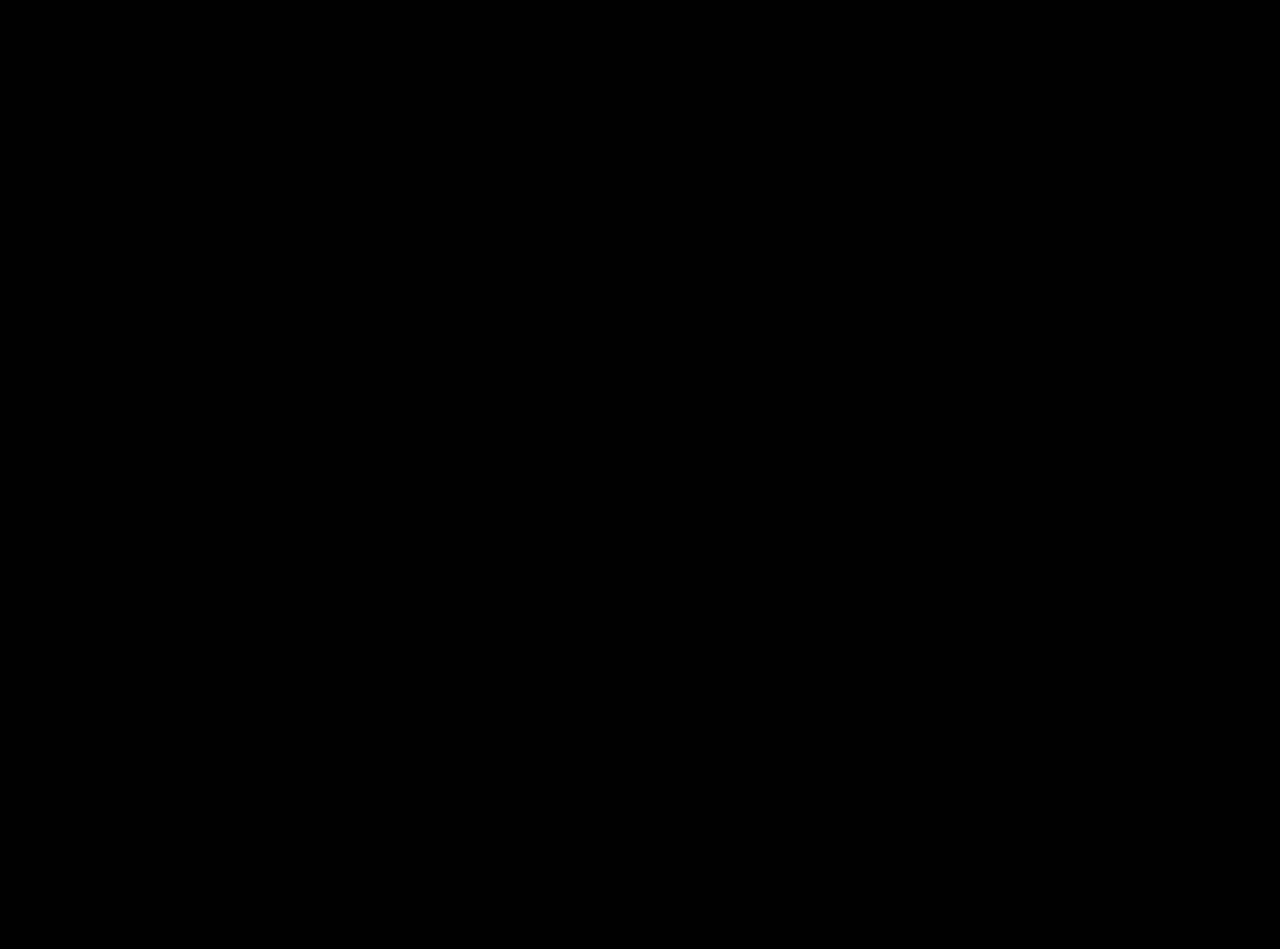
==== CODE/Slide_fullscreen/index.html @ ff6c2231 "Update index.html" ====
<html lang='vi-VN' xmlns='http://www.w3.org/1999/xhtml' xmlns:b='http://www.google.com/2005/gml/b' xmlns:data='http://www.google.com/2005/gml/data' xmlns:expr='http://www.google.com/2005/gml/expr' xmlns:og='http://ogp.me/ns#'>
<head>
<link href='https://www.blogger.com/static/v1/widgets/2549344219-widget_css_bundle.css' rel='stylesheet' type='text/css'/>
<meta content='text/html; charset=UTF-8' http-equiv='Content-Type'/>
<meta content='blogger' name='generator'/>
<link href='https://www.nammientay.net/favicon.ico' rel='icon' type='image/x-icon'/>
<link href='https://duan.nammientay.net/' rel='canonical'/>
<link rel="alternate" type="application/atom+xml" title="Dự án Nam Miền Tây - Đất Xanh Miền Tây - Atom" href="https://www.nammientay.net/feeds/posts/default" />
<link rel="alternate" type="application/rss+xml" title="Dự án Nam Miền Tây - Đất Xanh Miền Tây - RSS" href="https://www.nammientay.net/feeds/posts/default?alt=rss" />
<link rel="service.post" type="application/atom+xml" title="Dự án Nam Miền Tây - Đất Xanh Miền Tây - Atom" href="https://www.blogger.com/feeds/5410384464297076118/posts/default" />
<!--Can't find substitution for tag [blog.ieCssRetrofitLinks]-->
<meta content='https://duan.nammientay.net/' property='og:url'/>
<meta content='Dự án Nam Miền Tây - Đất Xanh Miền Tây' property='og:title'/>
<meta content='Dự án do Bất Động Sản Nam Miền Tây - thành viên Tổng công ty Xanh Miền Tây phân phối' property='og:description'/>
<!--[if IE]> <script> (function() { var html5 = ("abbr,article,aside,audio,canvas,datalist,details," + "figure,footer,header,hgroup,mark,menu,meter,nav,output," + "progress,section,time,video").split(','); for (var i = 0; i < html5.length; i++) { document.createElement(html5[i]); } try { document.execCommand('BackgroundImageCache', false, true); } catch(e) {} })(); </script> <![endif]-->
<title>
Dự án Nam Miền Tây - Đất Xanh Miền Tây
</title>
<meta content='width=device-width, initial-scale=1' name='viewport'/>
<meta charset='utf-8'/>
<meta content='IE=edge' http-equiv='X-UA-Compatible'/>
<meta content='Dự án Nam Miền Tây - Đất Xanh Miền Tây' property='og:title'/>
<meta content='Dự án Nam Miền Tây - Đất Xanh Miền Tây' property='og:site_name'/>
<meta content='https://duan.nammientay.net/' property='og:url'/>
<meta content='website' property='og:type'/>
<meta content='Dự án do Bất Động Sản Nam Miền Tây - thành viên Tổng công ty Xanh Miền Tây phân phối' name='description'/>
<meta content='True' name='HandheldFriendly'/>
<meta content='width=device-width, initial-scale=1.0' name='viewport'/>
<link href='../favicon.ico' rel='shortcut icon'/>
<link href='../favicon.ico' rel='apple-touch-icon'/>  
<link href='https://fonts.googleapis.com/css?family=Open+Sans' rel='stylesheet'/>

<style>

/* Variable definitions:

-----------------------------------------------*/
@font-face {
  src: url("https://s3-us-west-2.amazonaws.com/s.cdpn.io/142996/polar.otf");
  font-family: "Polar";
}
*,
*:before,
*:after {
  box-sizing: border-box;
  margin: 0;
  padding: 0;
}

html,
body {
  font-size: 62.5%;
  height: 100%;
  overflow: hidden;
}

html{font-family:sans-serif;-ms-text-size-adjust:100%;-webkit-text-size-adjust:100%}

body {
  background: #000;
}

a {text-decoration:none;}

svg {
  display: block;
  overflow: visible;
}

.slider-container {
  position: relative;
  height: 100%;
  -webkit-user-select: none;
     -moz-user-select: none;
      -ms-user-select: none;
          user-select: none;
  cursor: all-scroll;
}

.slider-control {
  z-index: 2;
  position: absolute;
  top: 0;
  width: 12%;
  height: 100%;
  -webkit-transition: opacity 0.3s;
  transition: opacity 0.3s;
  will-change: opacity;
  opacity: 0;
}
.slider-control.inactive:hover {
  cursor: auto;
}
.slider-control:not(.inactive):hover {
  opacity: 1;
  cursor: pointer;
}
.slider-control.left {
  left: 0;
  background: -webkit-gradient(linear, left top, right top, from(rgba(0, 0, 0, 0.18)), to(rgba(0, 0, 0, 0)));
  background: linear-gradient(to right, rgba(0, 0, 0, 0.18) 0%, rgba(0, 0, 0, 0) 100%);
}
.slider-control.right {
  right: 0;
  background: -webkit-gradient(linear, left top, right top, from(rgba(0, 0, 0, 0)), to(rgba(0, 0, 0, 0.18)));
  background: linear-gradient(to right, rgba(0, 0, 0, 0) 0%, rgba(0, 0, 0, 0.18) 100%);
}

.slider-pagi {
  position: absolute;
  z-index: 3;
  left: 50%;
  bottom: 2rem;
  -webkit-transform: translateX(-50%);
          transform: translateX(-50%);
  font-size: 0;
  list-style-type: none;
}
.slider-pagi__elem {
  position: relative;
  display: inline-block;
  vertical-align: top;
  width: 2rem;
  height: 2rem;
  margin: 0 0.5rem;
  border-radius: 50%;
  border: 2px solid #fff;
  cursor: pointer;
}
.slider-pagi__elem:before {
  content: "";
  position: absolute;
  left: 50%;
  top: 50%;
  width: 1.2rem;
  height: 1.2rem;
  background: #fff;
  border-radius: 50%;
  -webkit-transition: -webkit-transform 0.3s;
  transition: -webkit-transform 0.3s;
  transition: transform 0.3s;
  transition: transform 0.3s, -webkit-transform 0.3s;
  -webkit-transform: translate(-50%, -50%) scale(0);
          transform: translate(-50%, -50%) scale(0);
}
.slider-pagi__elem.active:before, .slider-pagi__elem:hover:before {
  -webkit-transform: translate(-50%, -50%) scale(1);
          transform: translate(-50%, -50%) scale(1);
}

.slider {
  z-index: 1;
  position: relative;
  height: 100%;
}
.slider.animating {
  -webkit-transition: -webkit-transform 0.5s;
  transition: -webkit-transform 0.5s;
  transition: transform 0.5s;
  transition: transform 0.5s, -webkit-transform 0.5s;
  will-change: transform;
}
.slider.animating .slide__bg {
  -webkit-transition: -webkit-transform 0.5s;
  transition: -webkit-transform 0.5s;
  transition: transform 0.5s;
  transition: transform 0.5s, -webkit-transform 0.5s;
  will-change: transform;
}

.slide {
  position: absolute;
  top: 0;
  width: 100%;
  height: 100%;
  overflow: hidden;
}
.slide.active .slide__overlay,
.slide.active .slide__text {
  opacity: 1;
  -webkit-transform: translateX(0);
          transform: translateX(0);
}
.slide__bg {
  position: absolute;
  top: 0;
  left: -50%;
  width: 100%;
  height: 100%;
  background-size: cover;
  will-change: transform;
}
.slide:nth-child(1) {
  left: 0;
}
.slide:nth-child(1) .slide__bg {
  left: 0;
  background-image: url("https://1.bp.blogspot.com/-U1_q-1orIdk/Xjov63__xzI/AAAAAAAAAS0/5rgwnYOWo1Yxun9FVkiZH71nImugxIqcgCLcBGAsYHQ/s1600/Du_an_Vinh_Thanh_Center.jpg");
}
.slide:nth-child(1) .slide__overlay-path {
  fill: #e99c7e;
}
@media (max-width: 991px) {
  .slide:nth-child(1) .slide__text {
    background-color: rgba(233, 156, 126, 0.8);
  }
}
.slide:nth-child(2) {
  left: 100%;
}
.slide:nth-child(2) .slide__bg {
  left: -50%;
  background-image: url("https://1.bp.blogspot.com/-myGyCwI7yHI/XjouxVuanQI/AAAAAAAAASY/UXgahaWdwUgbH6etq8g1KdD3uk6sbKc5ACLcBGAsYHQ/s1600/Du_an_Phuoc_Thoi.jpg");
}
.slide:nth-child(2) .slide__overlay-path {
  fill: #e1ccae;
}
@media (max-width: 991px) {
  .slide:nth-child(2) .slide__text {
    background-color: rgba(225, 204, 174, 0.8);
  }
}
.slide:nth-child(3) {
  left: 200%;
}
.slide:nth-child(3) .slide__bg {
  left: -100%;
  background-image: url("https://1.bp.blogspot.com/-quRM0VgQfaw/XjouxVmqw2I/AAAAAAAAASQ/16JQGG8Hr-Mg2iDKFrwb_p2p-C6ka2CFACLcBGAsYHQ/s1600/Du_an_TNR_Stars_Thoai_Son.jpg");
}
.slide:nth-child(3) .slide__overlay-path {
  fill: #adc5cd;
}
@media (max-width: 991px) {
  .slide:nth-child(3) .slide__text {
    background-color: rgba(173, 197, 205, 0.8);
  }
}
.slide:nth-child(4) {
  left: 300%;
}
.slide:nth-child(4) .slide__bg {
  left: -150%;
  background-image: url("https://1.bp.blogspot.com/-uLJv4dgBhRM/Xjouxao3dxI/AAAAAAAAASU/xN790FxlWokSK0YTAJ0XG6VLxmiNxzOFACLcBGAsYHQ/s1600/Du_an_Stella_Mega_city.jpg");
}
.slide:nth-child(4) .slide__overlay-path {
  fill: #cbc6c3;
}
@media (max-width: 991px) {
  .slide:nth-child(4) .slide__text {
    background-color: rgba(203, 198, 195, 0.8);
  }
}
.slide__content {
  position: absolute;
  top: 0;
  left: 0;
  width: 100%;
  height: 100%;
}
.slide__overlay {
  position: absolute;
  bottom: 0;
  left: 0;
  height: 100%;
  min-height: 810px;
  -webkit-transition: opacity 0.2s 0.5s, -webkit-transform 0.5s 0.5s;
  transition: opacity 0.2s 0.5s, -webkit-transform 0.5s 0.5s;
  transition: transform 0.5s 0.5s, opacity 0.2s 0.5s;
  transition: transform 0.5s 0.5s, opacity 0.2s 0.5s, -webkit-transform 0.5s 0.5s;
  will-change: transform, opacity;
  -webkit-transform: translate3d(-20%, 0, 0);
          transform: translate3d(-20%, 0, 0);
  opacity: 0;
}
@media (max-width: 991px) {
  .slide__overlay {
    display: none;
  }
}
.slide__overlay path {
  opacity: 0.8;
}
.slide__text {
  position: absolute;
  width: 25%;
  bottom: 15%;
  left: 12%;
  color: #fff;
  -webkit-transition: opacity 0.5s 0.8s, -webkit-transform 0.5s 0.8s;
  transition: opacity 0.5s 0.8s, -webkit-transform 0.5s 0.8s;
  transition: transform 0.5s 0.8s, opacity 0.5s 0.8s;
  transition: transform 0.5s 0.8s, opacity 0.5s 0.8s, -webkit-transform 0.5s 0.8s;
  will-change: transform, opacity;
  -webkit-transform: translateY(-50%);
          transform: translateY(-50%);
  opacity: 0;
}
@media (max-width: 991px) {
  .slide__text {
    left: 0;
    bottom: 0;
    width: 100%;
    height: 20rem;
    text-align: center;
    -webkit-transform: translateY(50%);
            transform: translateY(50%);
    -webkit-transition: opacity 0.5s 0.5s, -webkit-transform 0.5s 0.5s;
    transition: opacity 0.5s 0.5s, -webkit-transform 0.5s 0.5s;
    transition: transform 0.5s 0.5s, opacity 0.5s 0.5s;
    transition: transform 0.5s 0.5s, opacity 0.5s 0.5s, -webkit-transform 0.5s 0.5s;
    padding: 0 1rem;
  }
}
.slide__text-heading {
    font-family: "Open Sans", Helvetica, Arial, sans-serif;
    font-size: 3.5rem;
    margin-bottom: 2rem;
}
@media (max-width: 991px) {
  .slide__text-heading {
    line-height: 20rem;
    font-size: 3.5rem;
  }
}
.slide__text-desc {
  font-family: "Open Sans", Helvetica, Arial, sans-serif;
  font-size: 1.8rem;
  margin-bottom: 1.5rem;
}
@media (max-width: 991px) {
  .slide__text-desc {
    display: none;
  }
}
.slide__text-link {
  z-index: 5;
  display: inline-block;
  position: relative;
  padding: 0.5rem;
  cursor: pointer;
  font-family: "Open Sans", Helvetica, Arial, sans-serif;
  font-size: 2.3rem;
  -webkit-perspective: 1000px;
          perspective: 1000px;
}
@media (max-width: 991px) {
  .slide__text-link {
    display: none;
  }
}
.slide__text-link:before {
  z-index: -1;
  content: "";
  position: absolute;
  top: 0;
  left: 0;
  width: 100%;
  height: 100%;
  background: #000;
  -webkit-transform-origin: 50% 100%;
          transform-origin: 50% 100%;
  -webkit-transform: rotateX(-85deg);
          transform: rotateX(-85deg);
  -webkit-transition: -webkit-transform 0.3s;
  transition: -webkit-transform 0.3s;
  transition: transform 0.3s;
  transition: transform 0.3s, -webkit-transform 0.3s;
  will-change: transform;
}
.slide__text-link:hover:before {
  -webkit-transform: rotateX(0);
          transform: rotateX(0);
}
 
</style>
  <script>
  window.console = window.console || function(t) {};
</script>

  
  
  <script>
  if (document.location.search.match(/type=embed/gi)) {
    window.parent.postMessage(&quot;resize&quot;, &quot;*&quot;);
  }
</script>

</head>

<body translate='no'>

<style>
.fb-livechat, .fb-widget{display: none}.ctrlq.fb-button, .ctrlq.fb-close{position: fixed; right: 24px; cursor: pointer}.ctrlq.fb-button{z-index: 999; background: url([data-uri]) center no-repeat #0084ff; width: 60px; height: 60px; text-align: center; bottom: 50px; border: 0; outline: 0; border-radius: 60px; -webkit-border-radius: 60px; -moz-border-radius: 60px; -ms-border-radius: 60px; -o-border-radius: 60px; box-shadow: 0 1px 6px rgba(0, 0, 0, .06), 0 2px 32px rgba(0, 0, 0, .16); -webkit-transition: box-shadow .2s ease; background-size: 80%; transition: all .2s ease-in-out}.ctrlq.fb-button:focus, .ctrlq.fb-button:hover{transform: scale(1.1); box-shadow: 0 2px 8px rgba(0, 0, 0, .09), 0 4px 40px rgba(0, 0, 0, .24)}.fb-widget{background: #fff; z-index: 1000; position: fixed; width: 360px; height: 435px; overflow: hidden; opacity: 0; bottom: 0; right: 24px; border-radius: 6px; -o-border-radius: 6px; -webkit-border-radius: 6px; box-shadow: 0 5px 40px rgba(0, 0, 0, .16); -webkit-box-shadow: 0 5px 40px rgba(0, 0, 0, .16); -moz-box-shadow: 0 5px 40px rgba(0, 0, 0, .16); -o-box-shadow: 0 5px 40px rgba(0, 0, 0, .16)}.fb-credit{text-align: center; margin-top: 8px}.fb-credit a{transition: none; color: #bec2c9; font-family: Helvetica, Arial, sans-serif; font-size: 12px; text-decoration: none; border: 0; font-weight: 400}.ctrlq.fb-overlay{z-index: 0; position: fixed; height: 100vh; width: 100vw; -webkit-transition: opacity .4s, visibility .4s; transition: opacity .4s, visibility .4s; top: 0; left: 0; background: rgba(0, 0, 0, .05); display: none}.ctrlq.fb-close{z-index: 4; padding: 0 6px; background: #365899; font-weight: 700; font-size: 11px; color: #fff; margin: 8px; border-radius: 3px}.ctrlq.fb-close::after{content: "X"; font-family: sans-serif}.bubble{width: 20px; height: 20px; background: #c00; color: #fff; position: absolute; z-index: 999999999; text-align: center; vertical-align: middle; top: -2px; left: -5px; border-radius: 50%;}.bubble-msg{width: 120px; left: -140px; top: 5px; position: relative; background: rgba(59, 89, 152, .8); color: #fff; padding: 5px 8px; border-radius: 8px; text-align: center; font-size: 13px;}
</style>
<div class="fb-livechat"> 
	<div class="ctrlq fb-overlay"></div>
	<div class="fb-widget"> <div class="ctrlq fb-close"></div><div class="fb-page" data-href="https://www.facebook.com/nammientayreal" data-tabs="messages" data-width="360" data-height="400" data-small-header="true" data-hide-cover="true" data-show-facepile="false"> </div><div class="fb-credit"> Powered by <a href="http://training.nhadat.org" title="Training nhân sự bất động sản" target="_blank">Training.nhadat.org</a> </div><div id="fb-root"></div>
	</div>
	<a href="https://m.me/nammientayreal" title="Gửi tin nhắn cho chúng tôi qua Facebook" class="ctrlq fb-button"> <div class="bubble">1</div>
	<div class="bubble-msg">Bạn cần hỗ trợ?</div></a>
</div>
<script src="https://connect.facebook.net/vi_VN/sdk.js#xfbml=1&version=v2.9"></script><script src="https://ajax.googleapis.com/ajax/libs/jquery/2.1.3/jquery.min.js"></script>

<script>jQuery(document).ready(function($){function detectmob(){if( navigator.userAgent.match(/Android/i) || navigator.userAgent.match(/webOS/i) || navigator.userAgent.match(/iPhone/i) || navigator.userAgent.match(/iPad/i) || navigator.userAgent.match(/iPod/i) || navigator.userAgent.match(/BlackBerry/i) || navigator.userAgent.match(/Windows Phone/i) ){return true;}else{return false;}}var t={delay: 125, overlay: $(".fb-overlay"), widget: $(".fb-widget"), button: $(".fb-button")}; setTimeout(function(){$("div.fb-livechat").fadeIn()}, 8 * t.delay); if(!detectmob()){$(".ctrlq").on("click", function(e){e.preventDefault(), t.overlay.is(":visible") ? (t.overlay.fadeOut(t.delay), t.widget.stop().animate({bottom: 0, opacity: 0}, 2 * t.delay, function(){$(this).hide("slow"), t.button.show()})) : t.button.fadeOut("medium", function(){t.widget.stop().show().animate({bottom: "50px", opacity: 1}, 2 * t.delay), t.overlay.fadeIn(t.delay)})})}});
</script>
	  
&lt;script id=&quot;rendered-js&quot;&gt;
$(document).ready(function () {

  var $slider = $(&quot;.slider&quot;),
  $slideBGs = $(&quot;.slide__bg&quot;),
  diff = 0,
  curSlide = 0,
  numOfSlides = $(&quot;.slide&quot;).length - 1,
  animating = false,
  animTime = 500,
  autoSlideTimeout,
  autoSlideDelay = 6000,
  $pagination = $(&quot;.slider-pagi&quot;);

  function createBullets() {
    for (var i = 0; i &lt; numOfSlides + 1; i++) {if (window.CP.shouldStopExecution(0)) break;
      var $li = $(&quot;&lt;li class=&#39;slider-pagi__elem&#39;&gt;&lt;/li&gt;&quot;);
      $li.addClass(&quot;slider-pagi__elem-&quot; + i).data(&quot;page&quot;, i);
      if (!i) $li.addClass(&quot;active&quot;);
      $pagination.append($li);
    }window.CP.exitedLoop(0);
  };

  createBullets();

  function manageControls() {
    $(&quot;.slider-control&quot;).removeClass(&quot;inactive&quot;);
    if (!curSlide) $(&quot;.slider-control.left&quot;).addClass(&quot;inactive&quot;);
    if (curSlide === numOfSlides) $(&quot;.slider-control.right&quot;).addClass(&quot;inactive&quot;);
  };

  function autoSlide() {
    autoSlideTimeout = setTimeout(function () {
      curSlide++;
      if (curSlide &gt; numOfSlides) curSlide = 0;
      changeSlides();
    }, autoSlideDelay);
  };

  autoSlide();

  function changeSlides(instant) {
    if (!instant) {
      animating = true;
      manageControls();
      $slider.addClass(&quot;animating&quot;);
      $slider.css(&quot;top&quot;);
      $(&quot;.slide&quot;).removeClass(&quot;active&quot;);
      $(&quot;.slide-&quot; + curSlide).addClass(&quot;active&quot;);
      setTimeout(function () {
        $slider.removeClass(&quot;animating&quot;);
        animating = false;
      }, animTime);
    }
    window.clearTimeout(autoSlideTimeout);
    $(&quot;.slider-pagi__elem&quot;).removeClass(&quot;active&quot;);
    $(&quot;.slider-pagi__elem-&quot; + curSlide).addClass(&quot;active&quot;);
    $slider.css(&quot;transform&quot;, &quot;translate3d(&quot; + -curSlide * 100 + &quot;%,0,0)&quot;);
    $slideBGs.css(&quot;transform&quot;, &quot;translate3d(&quot; + curSlide * 50 + &quot;%,0,0)&quot;);
    diff = 0;
    autoSlide();
  }

  function navigateLeft() {
    if (animating) return;
    if (curSlide &gt; 0) curSlide--;
    changeSlides();
  }

  function navigateRight() {
    if (animating) return;
    if (curSlide &lt; numOfSlides) curSlide++;
    changeSlides();
  }

  $(document).on(&quot;mousedown touchstart&quot;, &quot;.slider&quot;, function (e) {
    if (animating) return;
    window.clearTimeout(autoSlideTimeout);
    var startX = e.pageX || e.originalEvent.touches[0].pageX,
    winW = $(window).width();
    diff = 0;

    $(document).on(&quot;mousemove touchmove&quot;, function (e) {
      var x = e.pageX || e.originalEvent.touches[0].pageX;
      diff = (startX - x) / winW * 70;
      if (!curSlide &amp;&amp; diff &lt; 0 || curSlide === numOfSlides &amp;&amp; diff &gt; 0) diff /= 2;
      $slider.css(&quot;transform&quot;, &quot;translate3d(&quot; + (-curSlide * 100 - diff) + &quot;%,0,0)&quot;);
      $slideBGs.css(&quot;transform&quot;, &quot;translate3d(&quot; + (curSlide * 50 + diff / 2) + &quot;%,0,0)&quot;);
    });
  });

  $(document).on(&quot;mouseup touchend&quot;, function (e) {
    $(document).off(&quot;mousemove touchmove&quot;);
    if (animating) return;
    if (!diff) {
      changeSlides(true);
      return;
    }
    if (diff &gt; -8 &amp;&amp; diff &lt; 8) {
      changeSlides();
      return;
    }
    if (diff &lt;= -8) {
      navigateLeft();
    }
    if (diff &gt;= 8) {
      navigateRight();
    }
  });

  $(document).on(&quot;click&quot;, &quot;.slider-control&quot;, function () {
    if ($(this).hasClass(&quot;left&quot;)) {
      navigateLeft();
    } else {
      navigateRight();
    }
  });

  $(document).on(&quot;click&quot;, &quot;.slider-pagi__elem&quot;, function () {
    curSlide = $(this).data(&quot;page&quot;);
    changeSlides();
  });

});
//# sourceURL=pen.js
    &lt;/script&gt;


<div class='slider-container'>
  <div class='slider-control left inactive'/>
  <div class='slider-control right'/>
  <ul class='slider-pagi'/>
  <div class='slider'>
    <div class='slide slide-0 active'>
      <div class='slide__bg'/>
      <div class='slide__content'>
        <svg class='slide__overlay' preserveAspectRatio='xMaxYMax slice' viewBox='0 0 720 405'>
          <path class='slide__overlay-path' d='M0,0 150,0 500,405 0,405'/>
        </svg>
        <div class='slide__text'>
          <h2 class='slide__text-heading'>Vĩnh Thạnh Center</h2>
          <p class='slide__text-desc'>Dự án khu dân cư hành chính trung tâm huyện Vĩnh Thạnh, vị trí mặt tiền tỉnh lộ 919, Thị trấn Vĩnh Thạnh, huyện Vĩnh Thạnh, thành phố Cần Thơ. Quy mô dự án: 537 lô đất nền được quy hoạch đồng bộ, bài bản với điện âm, nước máy, tiện ích nội ngoại khu đầy đủ, pháp lý hoàn chỉnh với sổ đỏ trao tay diện tích 110 – 130 m2.</p>
          <a class='slide__text-link'>Xem dự án</a>
        </div>
      </div>
    </div>
    <div class='slide slide-1 '>
      <div class='slide__bg'/>
      <div class='slide__content'>
        <svg class='slide__overlay' preserveAspectRatio='xMaxYMax slice' viewBox='0 0 720 405'>
          <path class='slide__overlay-path' d='M0,0 150,0 500,405 0,405'/>
        </svg>
        <div class='slide__text'>
          <h2 class='slide__text-heading'>Phước Thới</h2>
          <p class='slide__text-desc'>Dự án khu đô thị Phước Thới, vị trí toạ lạc tại quốc lộ 91, phường Phước Thới, quận Ô Môn, thành phố Cần Thơ. Quy mô dự án gồm 142 căn nhà ở liên kế, 52 căn nhà ở xã hội. Khu đô thị nằm khu công nghiệp Trà Nóc, sân bay Cần Thơ và cách chợ và bệnh viện trung tâm Phước Thới, Cần Thơ không đến 1km.</p>
          <a class='slide__text-link'>Xem dự án</a>
        </div>
      </div>
    </div>
    <div class='slide slide-2'>
      <div class='slide__bg'/>
      <div class='slide__content'>
        <svg class='slide__overlay' preserveAspectRatio='xMaxYMax slice' viewBox='0 0 720 405'>
          <path class='slide__overlay-path' d='M0,0 150,0 500,405 0,405'/>
        </svg>
        <div class='slide__text'>
          <h2 class='slide__text-heading'>TNR Stars Thoại Sơn</h2>
          <p class='slide__text-desc'>Khu đô thị du lịch lễ hội đầu tiên và duy nhất miền Tây, vị trí toạ lạc tại trung tâm thị trấn Núi Sập, huyện Thoại Sơn, tỉnh An Giang. Quy mô: 451 sản phẩm đất nền ở nhiều phân khúc nhà phố liền kề, nhà phố thương mại và biệt thự. Khu đô thị mới trung tâm và lớn nhất huyện Thoại Sơn, An Giang</p>
          <a class='slide__text-link'>Xem dự án</a>
        </div>
      </div>
    </div>
    <div class='slide slide-3'>
      <div class='slide__bg'/>
      <div class='slide__content'>
        <svg class='slide__overlay' preserveAspectRatio='xMaxYMax slice' viewBox='0 0 720 405'>
          <path class='slide__overlay-path' d='M0,0 150,0 500,405 0,405'/>
        </svg>
        <div class='slide__text'>
          <h2 class='slide__text-heading'>Stella Mega City</h2>
          <p class='slide__text-desc'>Mặt tiền đường Lê Hồng Phong (Quốc lộ 91), Khu dân cư Ngân Thuận, Phường Bình Thủy, Quận Bình Thủy, thành phố Cần Thơ. Quy mô dự án gồm: 4.220 nền, tọa lạc bình yên trong một không gian sống đẳng cấp của giới doanh nhân thành đạt, người nổi tiếng, chính khách..</p>
          <a class='slide__text-link'>Xem dự án</a>
        </div>
      </div>
    </div>
  </div>
</div>


    <script src='https://static.codepen.io/assets/common/stopExecutionOnTimeout-9bf952ccbbd13c245169a0a1190323a27ce073a3d304b8c0fdf421ab22794a58.js'/>

  <script src='https://cdnjs.cloudflare.com/ajax/libs/jquery/2.1.3/jquery.min.js'/>
  


</body></html>
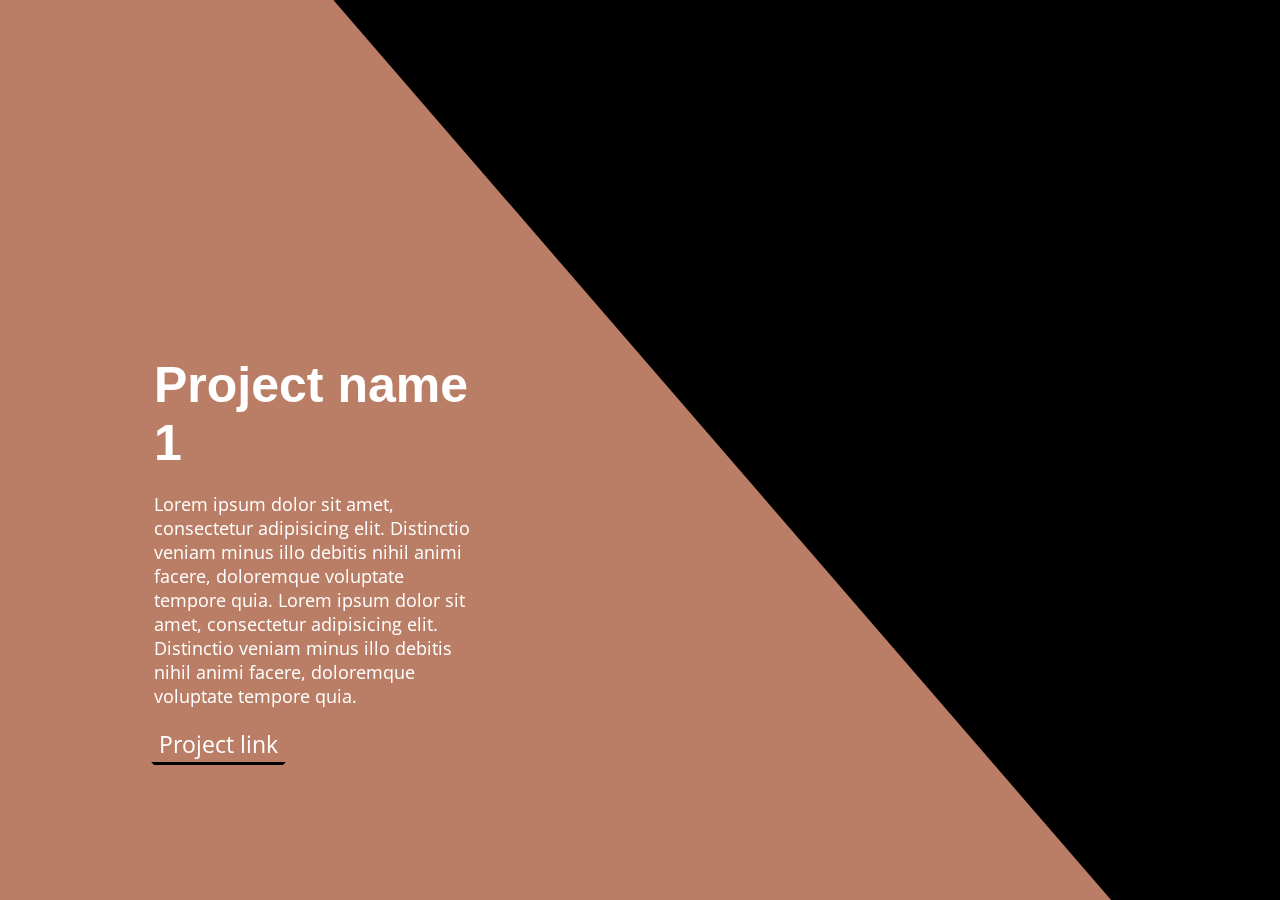
==== commit 78ed288f: "update full" ====
--- a/CODE/Slide_fullscreen/index.html
+++ b/CODE/Slide_fullscreen/index.html
@@ -1,66 +1,34 @@
-<html lang='vi-VN' xmlns='http://www.w3.org/1999/xhtml' xmlns:b='http://www.google.com/2005/gml/b' xmlns:data='http://www.google.com/2005/gml/data' xmlns:expr='http://www.google.com/2005/gml/expr' xmlns:og='http://ogp.me/ns#'>
+<!DOCTYPE html>
+<html lang="en">
 <head>
-<link href='https://www.blogger.com/static/v1/widgets/2549344219-widget_css_bundle.css' rel='stylesheet' type='text/css'/>
-<meta content='text/html; charset=UTF-8' http-equiv='Content-Type'/>
-<meta content='blogger' name='generator'/>
-<link href='https://www.nammientay.net/favicon.ico' rel='icon' type='image/x-icon'/>
-<link href='https://duan.nammientay.net/' rel='canonical'/>
-<link rel="alternate" type="application/atom+xml" title="Dự án Nam Miền Tây - Đất Xanh Miền Tây - Atom" href="https://www.nammientay.net/feeds/posts/default" />
-<link rel="alternate" type="application/rss+xml" title="Dự án Nam Miền Tây - Đất Xanh Miền Tây - RSS" href="https://www.nammientay.net/feeds/posts/default?alt=rss" />
-<link rel="service.post" type="application/atom+xml" title="Dự án Nam Miền Tây - Đất Xanh Miền Tây - Atom" href="https://www.blogger.com/feeds/5410384464297076118/posts/default" />
-<!--Can't find substitution for tag [blog.ieCssRetrofitLinks]-->
-<meta content='https://duan.nammientay.net/' property='og:url'/>
-<meta content='Dự án Nam Miền Tây - Đất Xanh Miền Tây' property='og:title'/>
-<meta content='Dự án do Bất Động Sản Nam Miền Tây - thành viên Tổng công ty Xanh Miền Tây phân phối' property='og:description'/>
-<!--[if IE]> <script> (function() { var html5 = ("abbr,article,aside,audio,canvas,datalist,details," + "figure,footer,header,hgroup,mark,menu,meter,nav,output," + "progress,section,time,video").split(','); for (var i = 0; i < html5.length; i++) { document.createElement(html5[i]); } try { document.execCommand('BackgroundImageCache', false, true); } catch(e) {} })(); </script> <![endif]-->
-<title>
-Dự án Nam Miền Tây - Đất Xanh Miền Tây
-</title>
-<meta content='width=device-width, initial-scale=1' name='viewport'/>
-<meta charset='utf-8'/>
-<meta content='IE=edge' http-equiv='X-UA-Compatible'/>
-<meta content='Dự án Nam Miền Tây - Đất Xanh Miền Tây' property='og:title'/>
-<meta content='Dự án Nam Miền Tây - Đất Xanh Miền Tây' property='og:site_name'/>
-<meta content='https://duan.nammientay.net/' property='og:url'/>
-<meta content='website' property='og:type'/>
-<meta content='Dự án do Bất Động Sản Nam Miền Tây - thành viên Tổng công ty Xanh Miền Tây phân phối' name='description'/>
-<meta content='True' name='HandheldFriendly'/>
-<meta content='width=device-width, initial-scale=1.0' name='viewport'/>
-<link href='../favicon.ico' rel='shortcut icon'/>
-<link href='../favicon.ico' rel='apple-touch-icon'/>  
-<link href='https://fonts.googleapis.com/css?family=Open+Sans' rel='stylesheet'/>
-
+<meta charset="UTF-8">
+<link rel="apple-touch-icon" type="image/png" href="https://static.codepen.io/assets/favicon/apple-touch-icon-5ae1a0698dcc2402e9712f7d01ed509a57814f994c660df9f7a952f3060705ee.png" />
+<meta name="apple-mobile-web-app-title" content="CodePen">
+<link rel="shortcut icon" type="image/x-icon" href="https://static.codepen.io/assets/favicon/favicon-aec34940fbc1a6e787974dcd360f2c6b63348d4b1f4e06c77743096d55480f33.ico" />
+<link rel="mask-icon" type="" href="https://static.codepen.io/assets/favicon/logo-pin-8f3771b1072e3c38bd662872f6b673a722f4b3ca2421637d5596661b4e2132cc.svg" color="#111" />
+<title>CodePen - Fullscreen drag-slider with parallax</title>
+<meta name="viewport" content="width=device-width, initial-scale=1, user-scalable=yes">
+<link rel='stylesheet' href='https://fonts.googleapis.com/css?family=Open+Sans'>
 <style>
-
-/* Variable definitions:
-
------------------------------------------------*/
 @font-face {
   src: url("https://s3-us-west-2.amazonaws.com/s.cdpn.io/142996/polar.otf");
-  font-family: "Polar";
-}
-*,
-*:before,
-*:after {
+  font-family: 'Polar';
+}
+*, *:before, *:after {
   box-sizing: border-box;
   margin: 0;
   padding: 0;
 }
 
-html,
-body {
+html, body {
   font-size: 62.5%;
   height: 100%;
   overflow: hidden;
 }
-
-html{font-family:sans-serif;-ms-text-size-adjust:100%;-webkit-text-size-adjust:100%}
 
 body {
   background: #000;
 }
-
-a {text-decoration:none;}
 
 svg {
   display: block;
@@ -312,9 +280,9 @@
   }
 }
 .slide__text-heading {
-    font-family: "Open Sans", Helvetica, Arial, sans-serif;
-    font-size: 3.5rem;
-    margin-bottom: 2rem;
+  font-family: "Polar", Helvetica, Arial, sans-serif;
+  font-size: 5rem;
+  margin-bottom: 2rem;
 }
 @media (max-width: 991px) {
   .slide__text-heading {
@@ -371,58 +339,97 @@
   -webkit-transform: rotateX(0);
           transform: rotateX(0);
 }
- 
 </style>
-  <script>
+<script>
   window.console = window.console || function(t) {};
 </script>
-
-  
-  
-  <script>
+<script>
   if (document.location.search.match(/type=embed/gi)) {
-    window.parent.postMessage(&quot;resize&quot;, &quot;*&quot;);
+    window.parent.postMessage("resize", "*");
   }
 </script>
-
 </head>
-
-<body translate='no'>
-
-<style>
-.fb-livechat, .fb-widget{display: none}.ctrlq.fb-button, .ctrlq.fb-close{position: fixed; right: 24px; cursor: pointer}.ctrlq.fb-button{z-index: 999; background: url([data-uri]) center no-repeat #0084ff; width: 60px; height: 60px; text-align: center; bottom: 50px; border: 0; outline: 0; border-radius: 60px; -webkit-border-radius: 60px; -moz-border-radius: 60px; -ms-border-radius: 60px; -o-border-radius: 60px; box-shadow: 0 1px 6px rgba(0, 0, 0, .06), 0 2px 32px rgba(0, 0, 0, .16); -webkit-transition: box-shadow .2s ease; background-size: 80%; transition: all .2s ease-in-out}.ctrlq.fb-button:focus, .ctrlq.fb-button:hover{transform: scale(1.1); box-shadow: 0 2px 8px rgba(0, 0, 0, .09), 0 4px 40px rgba(0, 0, 0, .24)}.fb-widget{background: #fff; z-index: 1000; position: fixed; width: 360px; height: 435px; overflow: hidden; opacity: 0; bottom: 0; right: 24px; border-radius: 6px; -o-border-radius: 6px; -webkit-border-radius: 6px; box-shadow: 0 5px 40px rgba(0, 0, 0, .16); -webkit-box-shadow: 0 5px 40px rgba(0, 0, 0, .16); -moz-box-shadow: 0 5px 40px rgba(0, 0, 0, .16); -o-box-shadow: 0 5px 40px rgba(0, 0, 0, .16)}.fb-credit{text-align: center; margin-top: 8px}.fb-credit a{transition: none; color: #bec2c9; font-family: Helvetica, Arial, sans-serif; font-size: 12px; text-decoration: none; border: 0; font-weight: 400}.ctrlq.fb-overlay{z-index: 0; position: fixed; height: 100vh; width: 100vw; -webkit-transition: opacity .4s, visibility .4s; transition: opacity .4s, visibility .4s; top: 0; left: 0; background: rgba(0, 0, 0, .05); display: none}.ctrlq.fb-close{z-index: 4; padding: 0 6px; background: #365899; font-weight: 700; font-size: 11px; color: #fff; margin: 8px; border-radius: 3px}.ctrlq.fb-close::after{content: "X"; font-family: sans-serif}.bubble{width: 20px; height: 20px; background: #c00; color: #fff; position: absolute; z-index: 999999999; text-align: center; vertical-align: middle; top: -2px; left: -5px; border-radius: 50%;}.bubble-msg{width: 120px; left: -140px; top: 5px; position: relative; background: rgba(59, 89, 152, .8); color: #fff; padding: 5px 8px; border-radius: 8px; text-align: center; font-size: 13px;}
-</style>
-<div class="fb-livechat"> 
-	<div class="ctrlq fb-overlay"></div>
-	<div class="fb-widget"> <div class="ctrlq fb-close"></div><div class="fb-page" data-href="https://www.facebook.com/nammientayreal" data-tabs="messages" data-width="360" data-height="400" data-small-header="true" data-hide-cover="true" data-show-facepile="false"> </div><div class="fb-credit"> Powered by <a href="http://training.nhadat.org" title="Training nhân sự bất động sản" target="_blank">Training.nhadat.org</a> </div><div id="fb-root"></div>
-	</div>
-	<a href="https://m.me/nammientayreal" title="Gửi tin nhắn cho chúng tôi qua Facebook" class="ctrlq fb-button"> <div class="bubble">1</div>
-	<div class="bubble-msg">Bạn cần hỗ trợ?</div></a>
-</div>
-<script src="https://connect.facebook.net/vi_VN/sdk.js#xfbml=1&version=v2.9"></script><script src="https://ajax.googleapis.com/ajax/libs/jquery/2.1.3/jquery.min.js"></script>
-
-<script>jQuery(document).ready(function($){function detectmob(){if( navigator.userAgent.match(/Android/i) || navigator.userAgent.match(/webOS/i) || navigator.userAgent.match(/iPhone/i) || navigator.userAgent.match(/iPad/i) || navigator.userAgent.match(/iPod/i) || navigator.userAgent.match(/BlackBerry/i) || navigator.userAgent.match(/Windows Phone/i) ){return true;}else{return false;}}var t={delay: 125, overlay: $(".fb-overlay"), widget: $(".fb-widget"), button: $(".fb-button")}; setTimeout(function(){$("div.fb-livechat").fadeIn()}, 8 * t.delay); if(!detectmob()){$(".ctrlq").on("click", function(e){e.preventDefault(), t.overlay.is(":visible") ? (t.overlay.fadeOut(t.delay), t.widget.stop().animate({bottom: 0, opacity: 0}, 2 * t.delay, function(){$(this).hide("slow"), t.button.show()})) : t.button.fadeOut("medium", function(){t.widget.stop().show().animate({bottom: "50px", opacity: 1}, 2 * t.delay), t.overlay.fadeIn(t.delay)})})}});
-</script>
-	  
-&lt;script id=&quot;rendered-js&quot;&gt;
+<body translate="no">
+<div class="slider-container">
+<div class="slider-control left inactive"></div>
+<div class="slider-control right"></div>
+<ul class="slider-pagi"></ul>
+<div class="slider">
+<div class="slide slide-0 active">
+<div class="slide__bg"></div>
+<div class="slide__content">
+<svg class="slide__overlay" viewBox="0 0 720 405" preserveAspectRatio="xMaxYMax slice">
+<path class="slide__overlay-path" d="M0,0 150,0 500,405 0,405" />
+</svg>
+<div class="slide__text">
+<h2 class="slide__text-heading">Project name 1</h2>
+<p class="slide__text-desc">Lorem ipsum dolor sit amet, consectetur adipisicing elit. Distinctio veniam minus illo debitis nihil animi facere, doloremque voluptate tempore quia. Lorem ipsum dolor sit amet, consectetur adipisicing elit. Distinctio veniam minus illo debitis nihil animi facere, doloremque voluptate tempore quia.</p>
+<a class="slide__text-link">Project link</a>
+</div>
+</div>
+</div>
+<div class="slide slide-1 ">
+<div class="slide__bg"></div>
+<div class="slide__content">
+<svg class="slide__overlay" viewBox="0 0 720 405" preserveAspectRatio="xMaxYMax slice">
+<path class="slide__overlay-path" d="M0,0 150,0 500,405 0,405" />
+</svg>
+<div class="slide__text">
+<h2 class="slide__text-heading">Project name 2</h2>
+<p class="slide__text-desc">Lorem ipsum dolor sit amet, consectetur adipisicing elit. Distinctio veniam minus illo debitis nihil animi facere, doloremque voluptate tempore quia. Lorem ipsum dolor sit amet, consectetur adipisicing elit. Distinctio veniam minus illo debitis nihil animi facere, doloremque voluptate tempore quia.</p>
+<a class="slide__text-link">Project link</a>
+</div>
+</div>
+</div>
+<div class="slide slide-2">
+<div class="slide__bg"></div>
+<div class="slide__content">
+<svg class="slide__overlay" viewBox="0 0 720 405" preserveAspectRatio="xMaxYMax slice">
+<path class="slide__overlay-path" d="M0,0 150,0 500,405 0,405" />
+</svg>
+<div class="slide__text">
+<h2 class="slide__text-heading">Project name 3</h2>
+<p class="slide__text-desc">Lorem ipsum dolor sit amet, consectetur adipisicing elit. Distinctio veniam minus illo debitis nihil animi facere, doloremque voluptate tempore quia. Lorem ipsum dolor sit amet, consectetur adipisicing elit. Distinctio veniam minus illo debitis nihil animi facere, doloremque voluptate tempore quia.</p>
+<a class="slide__text-link">Project link</a>
+</div>
+</div>
+</div>
+<div class="slide slide-3">
+<div class="slide__bg"></div>
+<div class="slide__content">
+<svg class="slide__overlay" viewBox="0 0 720 405" preserveAspectRatio="xMaxYMax slice">
+<path class="slide__overlay-path" d="M0,0 150,0 500,405 0,405" />
+</svg>
+<div class="slide__text">
+<h2 class="slide__text-heading">Project name 4</h2>
+<p class="slide__text-desc">Lorem ipsum dolor sit amet, consectetur adipisicing elit. Distinctio veniam minus illo debitis nihil animi facere, doloremque voluptate tempore quia. Lorem ipsum dolor sit amet, consectetur adipisicing elit. Distinctio veniam minus illo debitis nihil animi facere, doloremque voluptate tempore quia.</p>
+<a class="slide__text-link">Project link</a>
+</div>
+</div>
+</div>
+</div>
+</div>
+<script src="https://letienonline.github.io/CODE/Slide_fullscreen/stopExecutionOnTimeout-9bf952ccbbd13c245169a0a1190323a27ce073a3d304b8c0fdf421ab22794a58.js"></script>
+<script src='https://cdnjs.cloudflare.com/ajax/libs/jquery/2.1.3/jquery.min.js'></script>
+<script id="rendered-js">
 $(document).ready(function () {
 
-  var $slider = $(&quot;.slider&quot;),
-  $slideBGs = $(&quot;.slide__bg&quot;),
+  var $slider = $(".slider"),
+  $slideBGs = $(".slide__bg"),
   diff = 0,
   curSlide = 0,
-  numOfSlides = $(&quot;.slide&quot;).length - 1,
+  numOfSlides = $(".slide").length - 1,
   animating = false,
   animTime = 500,
   autoSlideTimeout,
   autoSlideDelay = 6000,
-  $pagination = $(&quot;.slider-pagi&quot;);
+  $pagination = $(".slider-pagi");
 
   function createBullets() {
-    for (var i = 0; i &lt; numOfSlides + 1; i++) {if (window.CP.shouldStopExecution(0)) break;
-      var $li = $(&quot;&lt;li class=&#39;slider-pagi__elem&#39;&gt;&lt;/li&gt;&quot;);
-      $li.addClass(&quot;slider-pagi__elem-&quot; + i).data(&quot;page&quot;, i);
-      if (!i) $li.addClass(&quot;active&quot;);
+    for (var i = 0; i < numOfSlides + 1; i++) {if (window.CP.shouldStopExecution(0)) break;
+      var $li = $("<li class='slider-pagi__elem'></li>");
+      $li.addClass("slider-pagi__elem-" + i).data("page", i);
+      if (!i) $li.addClass("active");
       $pagination.append($li);
     }window.CP.exitedLoop(0);
   };
@@ -430,15 +437,15 @@
   createBullets();
 
   function manageControls() {
-    $(&quot;.slider-control&quot;).removeClass(&quot;inactive&quot;);
-    if (!curSlide) $(&quot;.slider-control.left&quot;).addClass(&quot;inactive&quot;);
-    if (curSlide === numOfSlides) $(&quot;.slider-control.right&quot;).addClass(&quot;inactive&quot;);
+    $(".slider-control").removeClass("inactive");
+    if (!curSlide) $(".slider-control.left").addClass("inactive");
+    if (curSlide === numOfSlides) $(".slider-control.right").addClass("inactive");
   };
 
   function autoSlide() {
     autoSlideTimeout = setTimeout(function () {
       curSlide++;
-      if (curSlide &gt; numOfSlides) curSlide = 0;
+      if (curSlide > numOfSlides) curSlide = 0;
       changeSlides();
     }, autoSlideDelay);
   };
@@ -449,154 +456,86 @@
     if (!instant) {
       animating = true;
       manageControls();
-      $slider.addClass(&quot;animating&quot;);
-      $slider.css(&quot;top&quot;);
-      $(&quot;.slide&quot;).removeClass(&quot;active&quot;);
-      $(&quot;.slide-&quot; + curSlide).addClass(&quot;active&quot;);
+      $slider.addClass("animating");
+      $slider.css("top");
+      $(".slide").removeClass("active");
+      $(".slide-" + curSlide).addClass("active");
       setTimeout(function () {
-        $slider.removeClass(&quot;animating&quot;);
+        $slider.removeClass("animating");
         animating = false;
       }, animTime);
     }
     window.clearTimeout(autoSlideTimeout);
-    $(&quot;.slider-pagi__elem&quot;).removeClass(&quot;active&quot;);
-    $(&quot;.slider-pagi__elem-&quot; + curSlide).addClass(&quot;active&quot;);
-    $slider.css(&quot;transform&quot;, &quot;translate3d(&quot; + -curSlide * 100 + &quot;%,0,0)&quot;);
-    $slideBGs.css(&quot;transform&quot;, &quot;translate3d(&quot; + curSlide * 50 + &quot;%,0,0)&quot;);
+    $(".slider-pagi__elem").removeClass("active");
+    $(".slider-pagi__elem-" + curSlide).addClass("active");
+    $slider.css("transform", "translate3d(" + -curSlide * 100 + "%,0,0)");
+    $slideBGs.css("transform", "translate3d(" + curSlide * 50 + "%,0,0)");
     diff = 0;
     autoSlide();
   }
 
   function navigateLeft() {
     if (animating) return;
-    if (curSlide &gt; 0) curSlide--;
+    if (curSlide > 0) curSlide--;
     changeSlides();
   }
 
   function navigateRight() {
     if (animating) return;
-    if (curSlide &lt; numOfSlides) curSlide++;
+    if (curSlide < numOfSlides) curSlide++;
     changeSlides();
   }
 
-  $(document).on(&quot;mousedown touchstart&quot;, &quot;.slider&quot;, function (e) {
+  $(document).on("mousedown touchstart", ".slider", function (e) {
     if (animating) return;
     window.clearTimeout(autoSlideTimeout);
     var startX = e.pageX || e.originalEvent.touches[0].pageX,
     winW = $(window).width();
     diff = 0;
 
-    $(document).on(&quot;mousemove touchmove&quot;, function (e) {
+    $(document).on("mousemove touchmove", function (e) {
       var x = e.pageX || e.originalEvent.touches[0].pageX;
       diff = (startX - x) / winW * 70;
-      if (!curSlide &amp;&amp; diff &lt; 0 || curSlide === numOfSlides &amp;&amp; diff &gt; 0) diff /= 2;
-      $slider.css(&quot;transform&quot;, &quot;translate3d(&quot; + (-curSlide * 100 - diff) + &quot;%,0,0)&quot;);
-      $slideBGs.css(&quot;transform&quot;, &quot;translate3d(&quot; + (curSlide * 50 + diff / 2) + &quot;%,0,0)&quot;);
+      if (!curSlide && diff < 0 || curSlide === numOfSlides && diff > 0) diff /= 2;
+      $slider.css("transform", "translate3d(" + (-curSlide * 100 - diff) + "%,0,0)");
+      $slideBGs.css("transform", "translate3d(" + (curSlide * 50 + diff / 2) + "%,0,0)");
     });
   });
 
-  $(document).on(&quot;mouseup touchend&quot;, function (e) {
-    $(document).off(&quot;mousemove touchmove&quot;);
+  $(document).on("mouseup touchend", function (e) {
+    $(document).off("mousemove touchmove");
     if (animating) return;
     if (!diff) {
       changeSlides(true);
       return;
     }
-    if (diff &gt; -8 &amp;&amp; diff &lt; 8) {
+    if (diff > -8 && diff < 8) {
       changeSlides();
       return;
     }
-    if (diff &lt;= -8) {
+    if (diff <= -8) {
       navigateLeft();
     }
-    if (diff &gt;= 8) {
+    if (diff >= 8) {
       navigateRight();
     }
   });
 
-  $(document).on(&quot;click&quot;, &quot;.slider-control&quot;, function () {
-    if ($(this).hasClass(&quot;left&quot;)) {
+  $(document).on("click", ".slider-control", function () {
+    if ($(this).hasClass("left")) {
       navigateLeft();
     } else {
       navigateRight();
     }
   });
 
-  $(document).on(&quot;click&quot;, &quot;.slider-pagi__elem&quot;, function () {
-    curSlide = $(this).data(&quot;page&quot;);
+  $(document).on("click", ".slider-pagi__elem", function () {
+    curSlide = $(this).data("page");
     changeSlides();
   });
 
 });
 //# sourceURL=pen.js
-    &lt;/script&gt;
-
-
-<div class='slider-container'>
-  <div class='slider-control left inactive'/>
-  <div class='slider-control right'/>
-  <ul class='slider-pagi'/>
-  <div class='slider'>
-    <div class='slide slide-0 active'>
-      <div class='slide__bg'/>
-      <div class='slide__content'>
-        <svg class='slide__overlay' preserveAspectRatio='xMaxYMax slice' viewBox='0 0 720 405'>
-          <path class='slide__overlay-path' d='M0,0 150,0 500,405 0,405'/>
-        </svg>
-        <div class='slide__text'>
-          <h2 class='slide__text-heading'>Vĩnh Thạnh Center</h2>
-          <p class='slide__text-desc'>Dự án khu dân cư hành chính trung tâm huyện Vĩnh Thạnh, vị trí mặt tiền tỉnh lộ 919, Thị trấn Vĩnh Thạnh, huyện Vĩnh Thạnh, thành phố Cần Thơ. Quy mô dự án: 537 lô đất nền được quy hoạch đồng bộ, bài bản với điện âm, nước máy, tiện ích nội ngoại khu đầy đủ, pháp lý hoàn chỉnh với sổ đỏ trao tay diện tích 110 – 130 m2.</p>
-          <a class='slide__text-link'>Xem dự án</a>
-        </div>
-      </div>
-    </div>
-    <div class='slide slide-1 '>
-      <div class='slide__bg'/>
-      <div class='slide__content'>
-        <svg class='slide__overlay' preserveAspectRatio='xMaxYMax slice' viewBox='0 0 720 405'>
-          <path class='slide__overlay-path' d='M0,0 150,0 500,405 0,405'/>
-        </svg>
-        <div class='slide__text'>
-          <h2 class='slide__text-heading'>Phước Thới</h2>
-          <p class='slide__text-desc'>Dự án khu đô thị Phước Thới, vị trí toạ lạc tại quốc lộ 91, phường Phước Thới, quận Ô Môn, thành phố Cần Thơ. Quy mô dự án gồm 142 căn nhà ở liên kế, 52 căn nhà ở xã hội. Khu đô thị nằm khu công nghiệp Trà Nóc, sân bay Cần Thơ và cách chợ và bệnh viện trung tâm Phước Thới, Cần Thơ không đến 1km.</p>
-          <a class='slide__text-link'>Xem dự án</a>
-        </div>
-      </div>
-    </div>
-    <div class='slide slide-2'>
-      <div class='slide__bg'/>
-      <div class='slide__content'>
-        <svg class='slide__overlay' preserveAspectRatio='xMaxYMax slice' viewBox='0 0 720 405'>
-          <path class='slide__overlay-path' d='M0,0 150,0 500,405 0,405'/>
-        </svg>
-        <div class='slide__text'>
-          <h2 class='slide__text-heading'>TNR Stars Thoại Sơn</h2>
-          <p class='slide__text-desc'>Khu đô thị du lịch lễ hội đầu tiên và duy nhất miền Tây, vị trí toạ lạc tại trung tâm thị trấn Núi Sập, huyện Thoại Sơn, tỉnh An Giang. Quy mô: 451 sản phẩm đất nền ở nhiều phân khúc nhà phố liền kề, nhà phố thương mại và biệt thự. Khu đô thị mới trung tâm và lớn nhất huyện Thoại Sơn, An Giang</p>
-          <a class='slide__text-link'>Xem dự án</a>
-        </div>
-      </div>
-    </div>
-    <div class='slide slide-3'>
-      <div class='slide__bg'/>
-      <div class='slide__content'>
-        <svg class='slide__overlay' preserveAspectRatio='xMaxYMax slice' viewBox='0 0 720 405'>
-          <path class='slide__overlay-path' d='M0,0 150,0 500,405 0,405'/>
-        </svg>
-        <div class='slide__text'>
-          <h2 class='slide__text-heading'>Stella Mega City</h2>
-          <p class='slide__text-desc'>Mặt tiền đường Lê Hồng Phong (Quốc lộ 91), Khu dân cư Ngân Thuận, Phường Bình Thủy, Quận Bình Thủy, thành phố Cần Thơ. Quy mô dự án gồm: 4.220 nền, tọa lạc bình yên trong một không gian sống đẳng cấp của giới doanh nhân thành đạt, người nổi tiếng, chính khách..</p>
-          <a class='slide__text-link'>Xem dự án</a>
-        </div>
-      </div>
-    </div>
-  </div>
-</div>
-
-
-    <script src='https://static.codepen.io/assets/common/stopExecutionOnTimeout-9bf952ccbbd13c245169a0a1190323a27ce073a3d304b8c0fdf421ab22794a58.js'/>
-
-  <script src='https://cdnjs.cloudflare.com/ajax/libs/jquery/2.1.3/jquery.min.js'/>
-  
-
-
-</body></html>+    </script>
+</body>
+</html>
